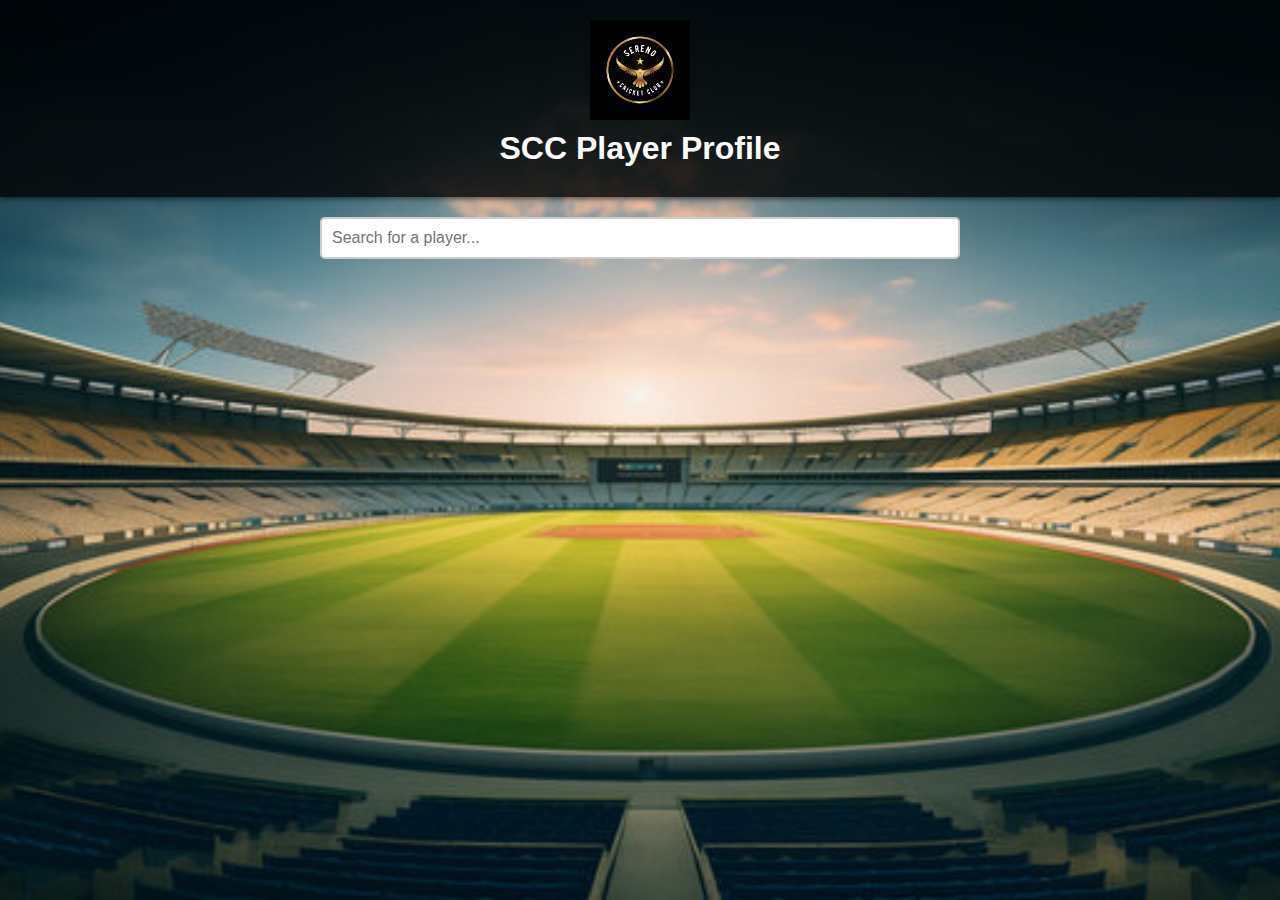
==== index.html @ 5239ac21 "Update and rename Player Profile.html to index.html" ====
<!DOCTYPE html>
<html lang="en">
<head>
    <meta charset="UTF-8">
    <meta name="viewport" content="width=device-width, initial-scale=1.0">
    <title>SCC Player Profile</title>
    <link rel="stylesheet" href="styles.css">
</head>
<body>
    <!-- Header Section -->
    <header id="header">
        <img src="images/logo.png" alt="SCC Logo" id="logo">
        <h1>SCC Player Profile</h1>
     </header>

    <!-- Search Page -->
    <div id="search-page">
        <input type="text" id="search-bar" placeholder="Search for a player...">
        <div id="search-results"></div>
    </div>

    <!-- Player Profile Page -->
    <div id="player-profile" style="display: none;">
		
        <!-- Player profile content will be dynamically injected -->

    </div>
	<div id="back-search" >
        <button id="back-button"style="display: none;">Back to Search</button>
	</div>

		    <script src="script.js"></script>
</body>
</html>
---- styles.css ----
/* General body styling */
body {
    font-family: Arial, sans-serif;
    margin: 0;
    padding: 0;
    background: url('images/cricket-field.jpg') no-repeat center center fixed;
    background-size: cover;
    color: #fff;
}

/* Header styling */
#header {
    display: flex;
    flex-direction: column;
    align-items: center;
    justify-content: center;
    padding: 20px;
    background-color: rgba(0, 0, 0, 0.8);
    position: sticky;
    top: 0;
	object-fit: contain;
    z-index: 1000;
    box-shadow: 0 2px 5px rgba(0, 0, 0, 0.5);
}

#logo {
    height: 100px; /* Logo size */
	position: sticky;
	align: center
}

#header h1 {
    position: absolute
	font-size: 28px;
    color: #fff;
    margin: 10px 0; /* Spacing between logo and text */
    text-align: center;
}

/* Main content area */
main {
    margin-top: 150px; /* To ensure all elements are displayed below the fixed header */
    text-align: center;
}

/* Search bar styling */
#search-bar {
	width: 50%; /* Centered and 50% width */
	top:250px;
    padding: 10px;
    font-size: 16px;
    border: 2px solid #ccc;
    border-radius: 5px;
    box-sizing: border-box;
    margin: 20px auto;
    display: block; /* Ensures it's treated as a block element for centering */
}

/* Search results */
#search-results {
    padding: 20px;
    margin-top: 20px;
    display: flex;
    flex-direction: column;
    align-items: center;
    justify-content: center;
}

#search-results div {
    padding: 10px;
    background: rgba(255, 255, 255, 0.8);
    color: #000;
    border: 1px solid #ccc;
    margin: 5px 0;
    cursor: pointer;
    border-radius: 5px;
    width: 10%;
    text-align: center;
}

#search-results div:hover {
    background-color: #f0f0f0;
}

/* Player profile */
#player-profile {
    text-align: center;
    margin: 20px auto;
    padding: 20px;
    max-width: 1490px;
	max-height: 900 px
    background: rgba(0, 0, 0, 0.8);
    border-radius: 10px;
}

#player-profile img {
    max-width: 100%;
    max-height: 900px;
    object-fit: contain;
    display: block;
    margin: 0 auto;
}

/* Back to Search button */
#back-button {	
    position: absolute;
	top: 5px;
	right: 5px;
    padding: 10px 20px;
    font-size: 16px;
    cursor: pointer;
    background-color: #007BFF;
    color: white;
    border: none;
    border-radius: 5px;
    margin: 20px auto;
    display: none; /* Initially hidden */
    display: block;
    width: auto;
    text-align: center;
}

#back-button:hover {
    background-color: #0056b3;
}
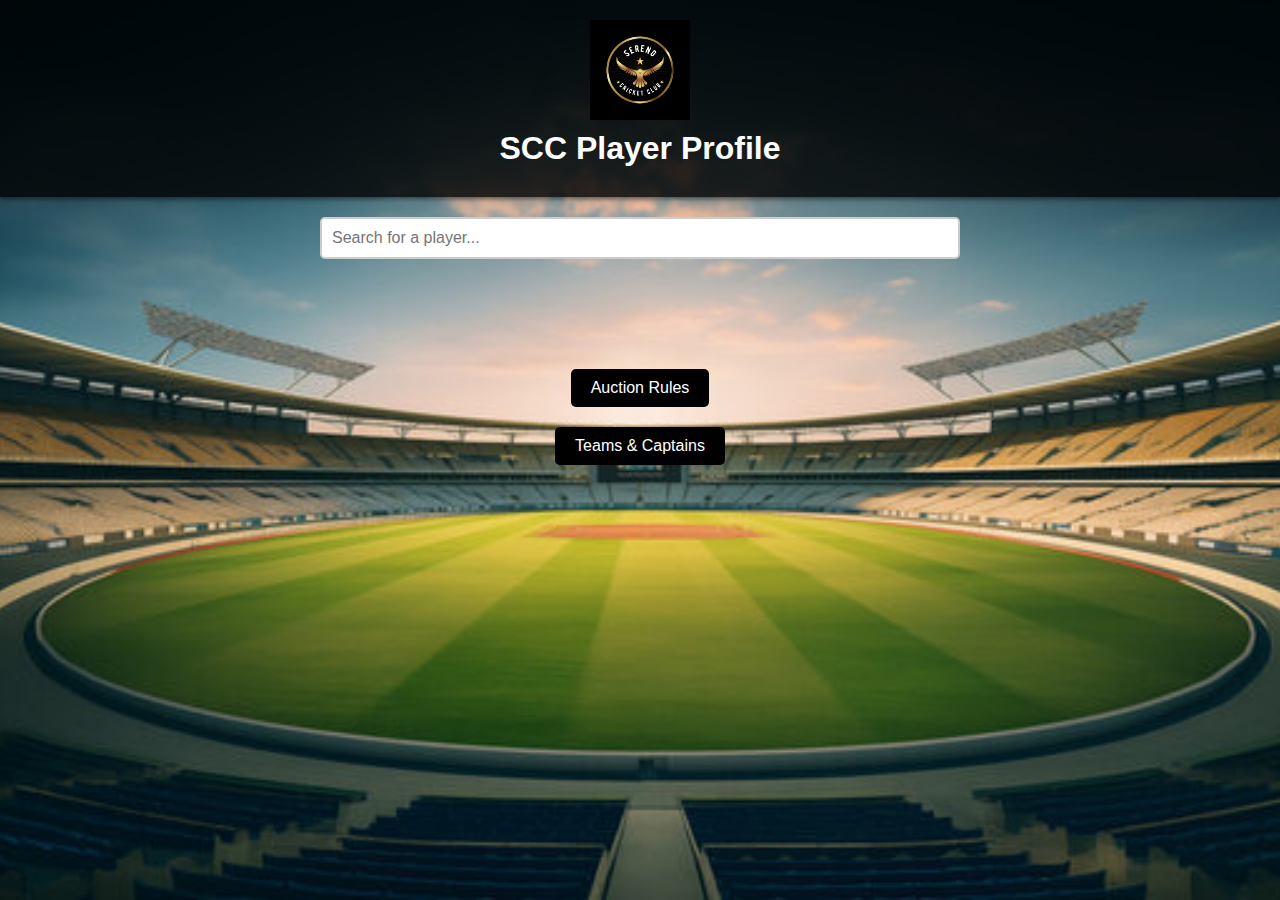
==== commit ffd2e777: "Add files via upload" ====
--- a/index.html
+++ b/index.html
@@ -18,17 +18,22 @@
         <input type="text" id="search-bar" placeholder="Search for a player...">
         <div id="search-results"></div>
     </div>
+	
+	<div id="Auction-Rules"style="display: block;">
+        <button id="AuctionRules" style="display: block;">Auction Rules</button>
+		<button id="Teams" style="display: block;">Teams & Captains</button>
+    </div>
 
+    <div id="player-profile" style="display: none;">
     <!-- Player Profile Page -->
-    <div id="player-profile" style="display: none;">
 		
         <!-- Player profile content will be dynamically injected -->
 
     </div>
 	<div id="back-search" >
-        <button id="back-button"style="display: none;">Back to Search</button>
+        <button id="back-button" style="display: none;">Back to Search</button>
 	</div>
 
 		    <script src="script.js"></script>
 </body>
-</html>
+</html>--- a/styles.css
+++ b/styles.css
@@ -46,7 +46,7 @@
 /* Search bar styling */
 #search-bar {
 	width: 50%; /* Centered and 50% width */
-	top:250px;
+	top:350px;
     padding: 10px;
     font-size: 16px;
     border: 2px solid #ccc;
@@ -54,6 +54,50 @@
     box-sizing: border-box;
     margin: 20px auto;
     display: block; /* Ensures it's treated as a block element for centering */
+}
+
+#Auction-Rules {
+	width: 25%; /* Centered and 50% width */
+	top:350px;
+    padding: 10px;
+    font-size: 16px;
+    border-radius: 5px;
+    box-sizing: border-box;
+    margin: 20px auto;
+    display: block; /* Ensures it's treated as a block element for centering */
+}
+
+#AuctionRules {	
+    position: relative;
+	padding: 10px 20px;
+    font-size: 16px;
+    cursor: pointer;
+    background-color: #000000;
+    color: white;
+    border: none;
+    border-radius: 5px;
+    margin: 20px auto;
+    display: flex;
+    width: auto;
+    text-align: center;
+	align: left;
+}
+
+#Teams {	
+    position: relative;
+	padding: 10px 20px;
+    font-size: 16px;
+    cursor: pointer;
+    background-color: #000000;
+    color: white;
+    border: none;
+    border-radius: 5px;
+    margin: 20px auto;
+	margin-left:40px auto;
+    display: flex;
+    width: auto;
+    text-align: center;
+	justify: flex-end;
 }
 
 /* Search results */
